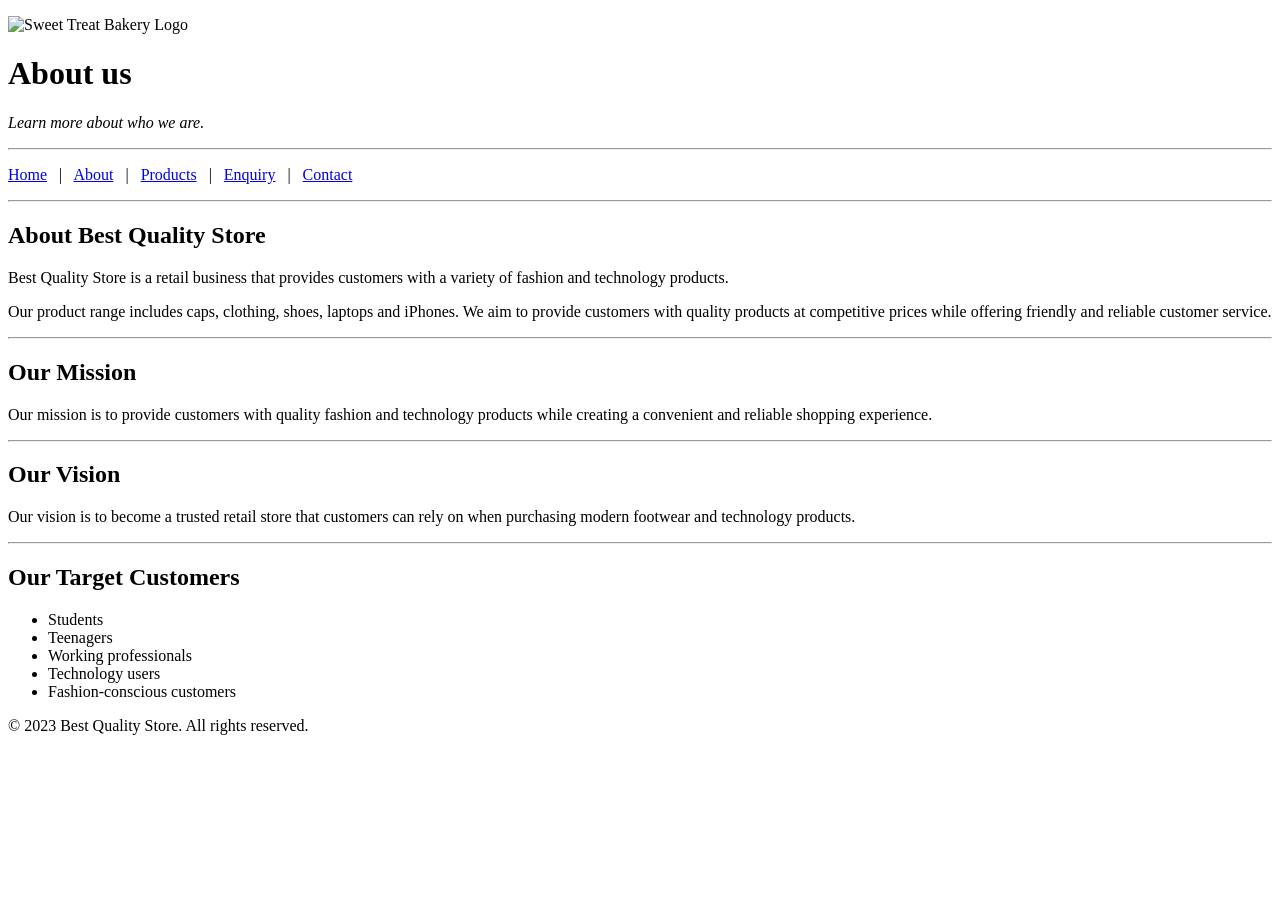
==== about.html @ 31a7d73c "Product update" ====
<!DOCTYPE html>
<html lang="en">
<head>
    <meta charset="UTF-8">
    <meta name="viewport" content="width=device-width, initial-scale=1.0">
    <title>Best Quality Store - About Us</title>
</head>
<body>

    <header>

        <p>
            <img src="Images/Logo.jpg"
                 alt="Sweet Treat Bakery Logo"
                 width="120">
        </p>

        <h1>About us</h1>

        <p>
            <em>Learn more about who we are.</em>
        </p>

    <hr>

    <!-- ========================= -->
    <!-- NAVIGATION -->
    <!-- ========================= -->

    <nav>

        <p>
            <a href="index.html">Home</a>
            &nbsp; | &nbsp;
            <a href="about.html">About</a>
            &nbsp; | &nbsp;
            <a href="services.html">Products</a>
            &nbsp; | &nbsp;
            <a href="enquiry.html">Enquiry</a>
            &nbsp; | &nbsp;
            <a href="contact.html">Contact</a>
        </p>

    </nav>

    <hr>

    </header>

    <main>
        <section>
            <h2>About Best Quality Store</h2>

            <p>
                Best Quality Store is a retail business that provides customers
                with a variety of fashion and technology products.
            </p>

            <p>
                Our product range includes caps, clothing, shoes, laptops and iPhones.
                We aim to provide customers with quality products at competitive
                prices while offering friendly and reliable customer service.
            </p>
        </section>

        <hr>

        <section>
            <h2>Our Mission</h2>
            <p>
                Our mission is to provide customers with quality fashion and
                technology products while creating a convenient and reliable
                shopping experience.
            </p>
        </section>

        <hr>

        <section>
            <h2>Our Vision</h2>
            <p>
                Our vision is to become a trusted retail store that customers
                can rely on when purchasing modern footwear and
                technology products.
            </p>
        </section>

        <hr>

        <section>
            <h2>Our Target Customers</h2>
            <ul>
                <li>Students</li>
                <li>Teenagers</li>
                <li>Working professionals</li>
                <li>Technology users</li>
                <li>Fashion-conscious customers</li>
            </ul>
        </section>
    </main>

    <footer>
        <p>&copy; 2023 Best Quality Store. All rights reserved.</p>
    </footer>

</body>
</html>
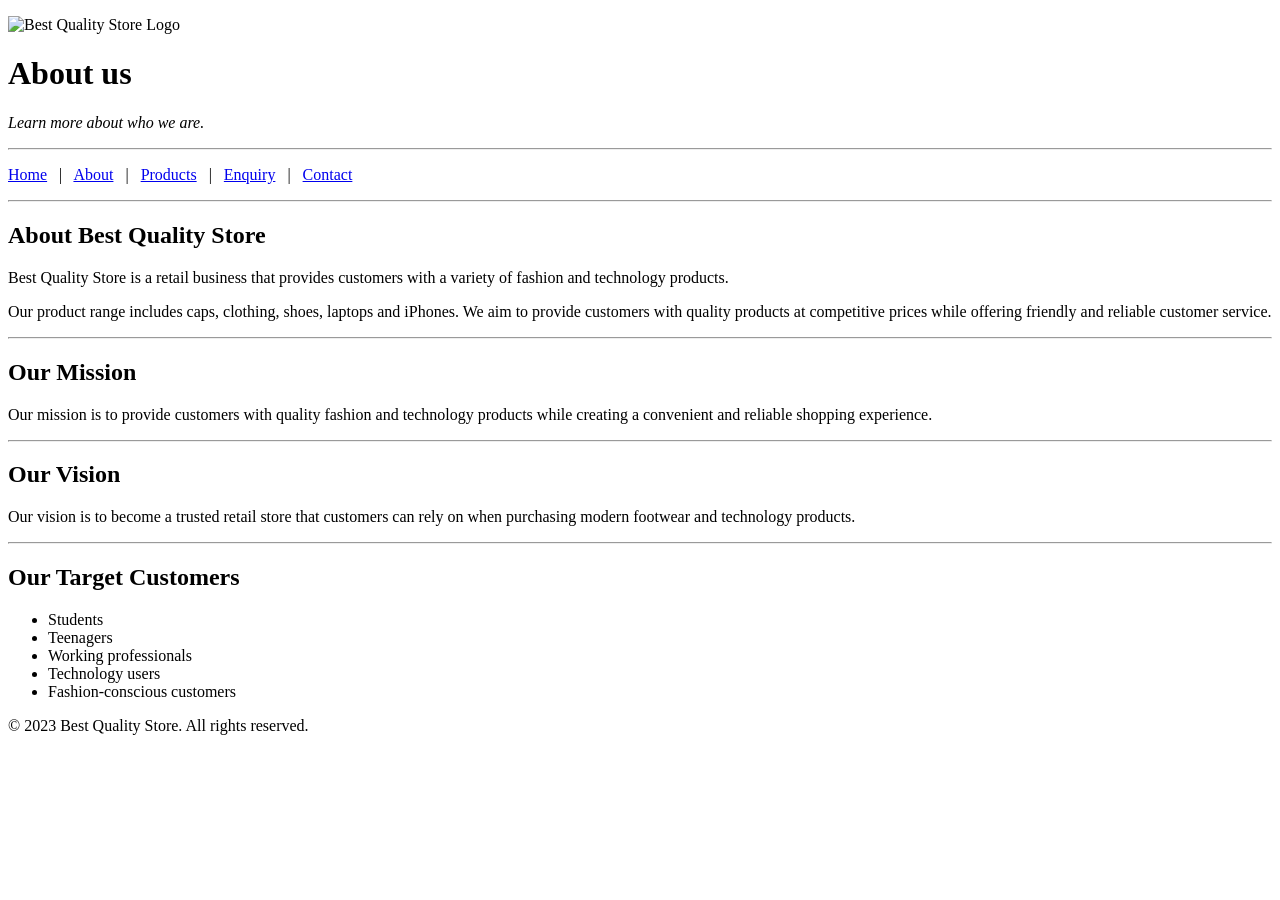
==== commit ee9a4862: "few updates" ====
--- a/about.html
+++ b/about.html
@@ -11,7 +11,7 @@
 
         <p>
             <img src="Images/Logo.jpg"
-                 alt="Sweet Treat Bakery Logo"
+                 alt="Best Quality Store Logo"
                  width="120">
         </p>
 
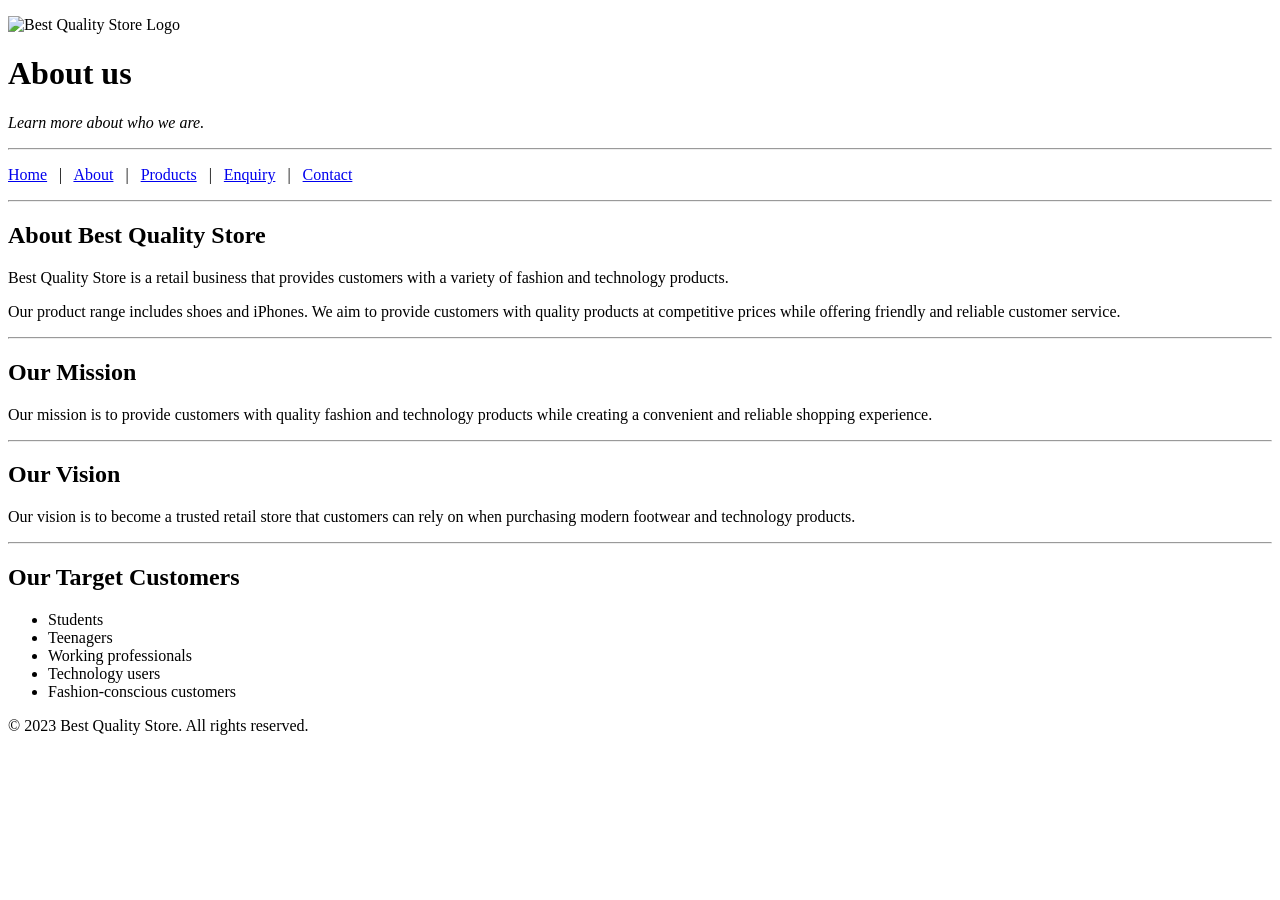
==== commit 33e75172: "Added CSS to give my code some features" ====
--- a/about.html
+++ b/about.html
@@ -57,7 +57,7 @@
             </p>
 
             <p>
-                Our product range includes caps, clothing, shoes, laptops and iPhones.
+                Our product range includes shoes and iPhones.
                 We aim to provide customers with quality products at competitive
                 prices while offering friendly and reliable customer service.
             </p>
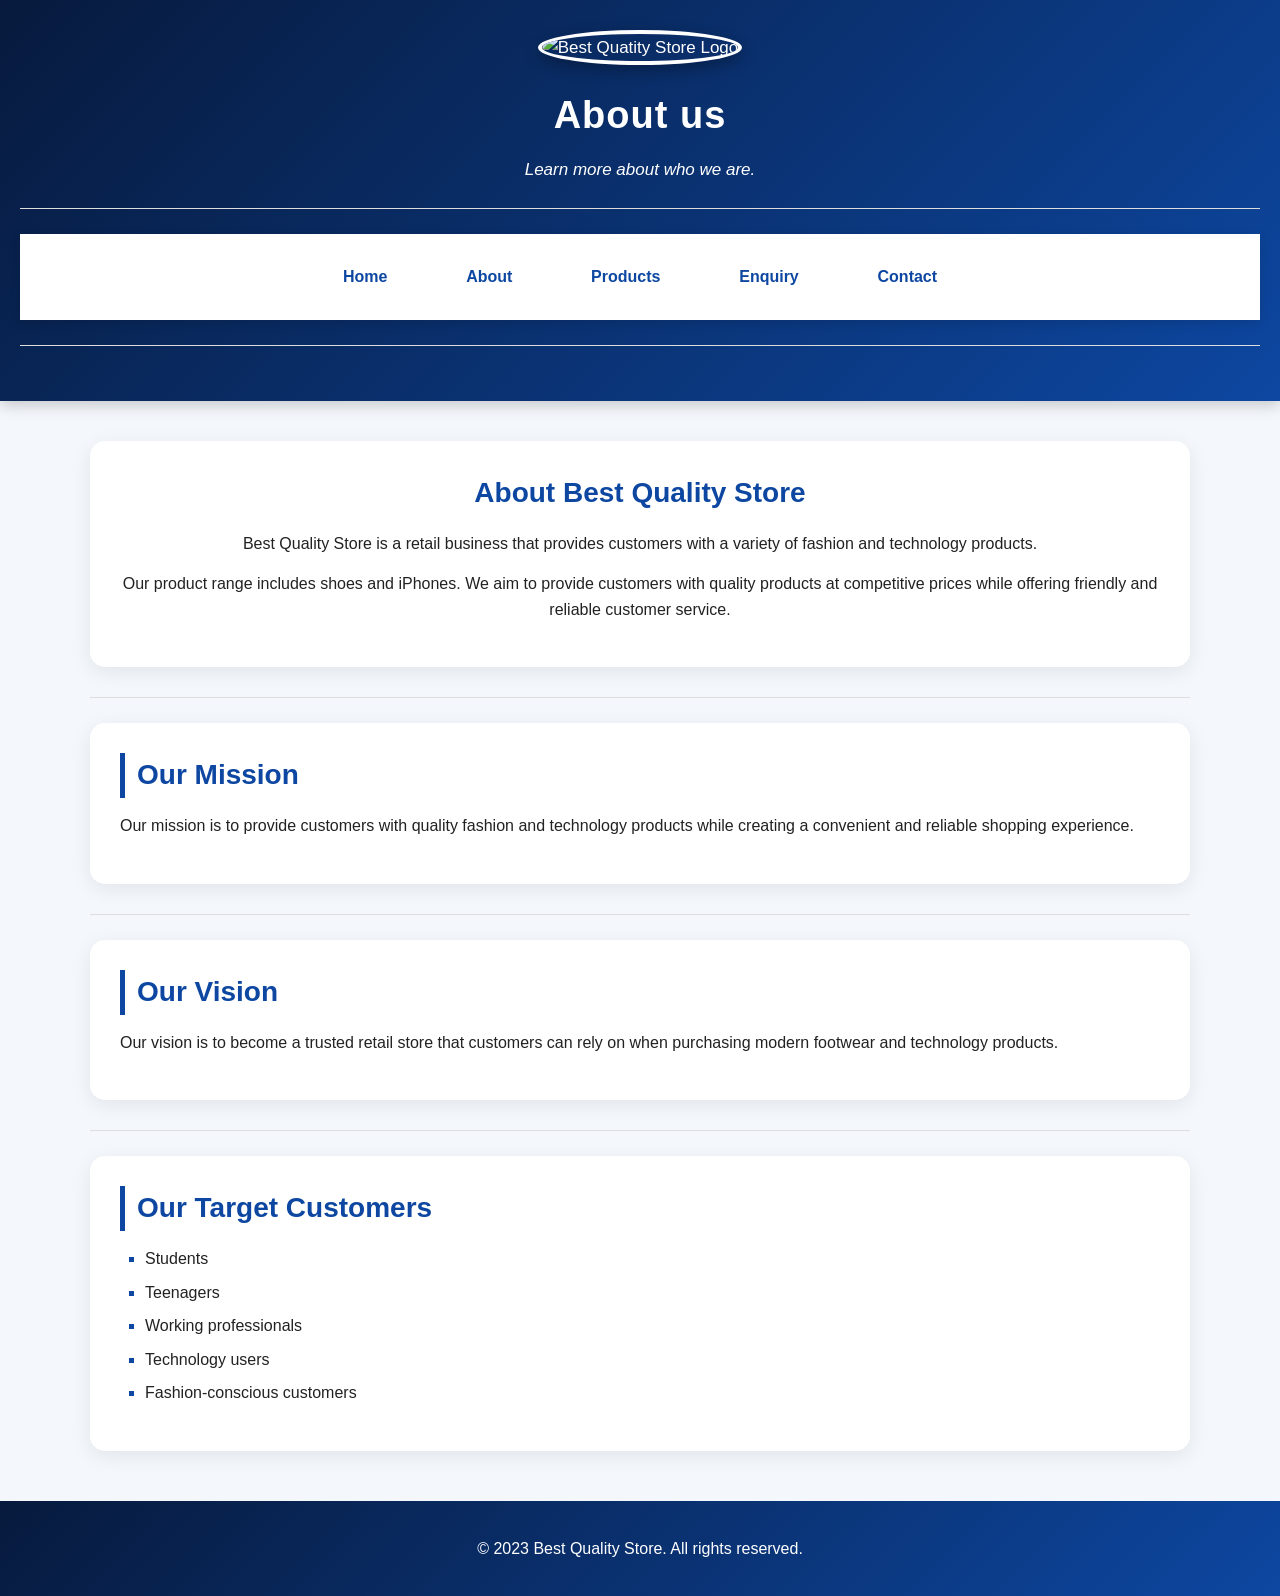
==== commit b08f2594: "i modified the html files and added a new css file to style the website." ====
--- a/about.html
+++ b/about.html
@@ -4,6 +4,7 @@
     <meta charset="UTF-8">
     <meta name="viewport" content="width=device-width, initial-scale=1.0">
     <title>Best Quality Store - About Us</title>
+    <link rel="stylesheet" href="style.css">
 </head>
 <body>
 
@@ -11,7 +12,7 @@
 
         <p>
             <img src="Images/Logo.jpg"
-                 alt="Best Quality Store Logo"
+                 alt="Best Quatity Store Logo"
                  width="120">
         </p>
 
@@ -104,4 +105,4 @@
     </footer>
 
 </body>
-</html>+</html>
--- a/style.css
+++ b/style.css
@@ -0,0 +1,416 @@
+
+/* =========================================
+   BEST QUALITY STORE - MAIN CSS
+   ========================================= */
+
+/* ---------- GENERAL SETTINGS ---------- */
+
+* {
+    margin: 0;
+    padding: 0;
+    box-sizing: border-box;
+}
+
+html {
+    scroll-behavior: smooth;
+}
+
+body {
+    font-family: Arial, Helvetica, sans-serif;
+    background-color: #f4f7fb;
+    color: #222;
+    line-height: 1.6;
+}
+
+/* ---------- HEADER ---------- */
+
+header {
+    background: linear-gradient(135deg, #071a3d, #0d47a1);
+    color: white;
+    text-align: center;
+    padding: 30px 20px;
+    box-shadow: 0 4px 15px rgba(0, 0, 0, 0.2);
+}
+
+header img {
+    width: 120px;
+    height: 120px;
+    object-fit: cover;
+    border-radius: 50%;
+    border: 4px solid white;
+    box-shadow: 0 5px 15px rgba(0, 0, 0, 0.3);
+    margin-bottom: 10px;
+}
+
+header h1 {
+    font-size: 38px;
+    margin: 10px 0;
+    letter-spacing: 1px;
+}
+
+header p {
+    font-size: 17px;
+}
+
+/* ---------- NAVIGATION ---------- */
+
+nav {
+    background-color: #ffffff;
+    text-align: center;
+    padding: 15px 10px;
+    position: sticky;
+    top: 0;
+    z-index: 1000;
+    box-shadow: 0 3px 10px rgba(0, 0, 0, 0.12);
+}
+
+nav p {
+    margin: 0;
+}
+
+nav a {
+    display: inline-block;
+    color: #0d47a1;
+    text-decoration: none;
+    font-weight: bold;
+    font-size: 16px;
+    padding: 10px 18px;
+    margin: 3px;
+    border-radius: 25px;
+    transition: all 0.3s ease;
+}
+
+/* Remove the | separators visually */
+nav a {
+    border: 2px solid transparent;
+}
+
+nav a:hover {
+    background-color: #0d47a1;
+    color: white;
+    border-color: #0d47a1;
+    transform: translateY(-2px);
+}
+
+nav a:active {
+    transform: scale(0.95);
+}
+
+/* ---------- MAIN CONTENT ---------- */
+
+main {
+    width: 90%;
+    max-width: 1100px;
+    margin: 40px auto;
+}
+
+/* ---------- SECTIONS ---------- */
+
+section {
+    background-color: white;
+    padding: 30px;
+    margin-bottom: 30px;
+    border-radius: 15px;
+    box-shadow: 0 5px 20px rgba(0, 0, 0, 0.08);
+}
+
+section:hover {
+    box-shadow: 0 8px 25px rgba(0, 0, 0, 0.12);
+}
+
+section h2 {
+    color: #0d47a1;
+    font-size: 28px;
+    margin-bottom: 15px;
+    border-left: 5px solid #0d47a1;
+    padding-left: 12px;
+}
+
+section h3 {
+    color: #071a3d;
+    font-size: 21px;
+    margin: 20px 0 10px;
+}
+
+section p {
+    margin-bottom: 15px;
+}
+
+/* ---------- HORIZONTAL LINES ---------- */
+
+hr {
+    border: none;
+    height: 1px;
+    background-color: #ddd;
+    margin: 25px 0;
+}
+
+/* ---------- IMAGES ---------- */
+
+main img {
+    max-width: 100%;
+    height: auto;
+    border-radius: 12px;
+}
+
+main img[onclick] {
+    cursor: pointer;
+    transition: all 0.3s ease;
+}
+
+main img[onclick]:hover {
+    transform: scale(1.05);
+    box-shadow: 0 8px 20px rgba(0, 0, 0, 0.2);
+}
+
+/* ---------- LISTS ---------- */
+
+ul,
+ol {
+    margin: 15px 0 15px 25px;
+}
+
+li {
+    margin-bottom: 8px;
+}
+
+ul li::marker {
+    color: #0d47a1;
+}
+
+/* ---------- BUTTONS ---------- */
+
+button {
+    background: linear-gradient(135deg, #0d47a1, #1976d2);
+    color: white;
+    border: none;
+    padding: 13px 25px;
+    border-radius: 25px;
+    font-size: 16px;
+    font-weight: bold;
+    cursor: pointer;
+    transition: all 0.3s ease;
+    box-shadow: 0 4px 10px rgba(13, 71, 161, 0.25);
+}
+
+button:hover {
+    background: linear-gradient(135deg, #071a3d, #0d47a1);
+    transform: translateY(-2px);
+    box-shadow: 0 7px 18px rgba(13, 71, 161, 0.35);
+}
+
+button:active {
+    transform: scale(0.96);
+}
+
+/* ---------- LINKS ---------- */
+
+main a {
+    color: #0d47a1;
+    font-weight: bold;
+    text-decoration: none;
+}
+
+main a:hover {
+    text-decoration: underline;
+}
+
+/* ---------- FORMS ---------- */
+
+form {
+    width: 100%;
+}
+
+form section {
+    background-color: #f8faff;
+    box-shadow: none;
+    border: 1px solid #e1e7f0;
+}
+
+label {
+    display: inline-block;
+    font-weight: bold;
+    color: #333;
+    margin-bottom: 6px;
+}
+
+input,
+textarea,
+select {
+    width: 100%;
+    padding: 13px 15px;
+    border: 2px solid #d8dee9;
+    border-radius: 8px;
+    background-color: white;
+    font-size: 15px;
+    font-family: Arial, Helvetica, sans-serif;
+    transition: all 0.3s ease;
+}
+
+textarea {
+    resize: vertical;
+    min-height: 120px;
+}
+
+input:focus,
+textarea:focus,
+select:focus {
+    outline: none;
+    border-color: #0d47a1;
+    box-shadow: 0 0 0 3px rgba(13, 71, 161, 0.12);
+}
+
+/* ---------- RADIO BUTTONS ---------- */
+
+input[type="radio"] {
+    width: auto;
+    margin-right: 7px;
+    accent-color: #0d47a1;
+    cursor: pointer;
+}
+
+input[type="radio"] + label {
+    display: inline;
+    cursor: pointer;
+    font-weight: normal;
+}
+
+/* ---------- NUMBER INPUT ---------- */
+
+input[type="number"] {
+    max-width: 250px;
+}
+
+/* ---------- CONTACT INFORMATION ---------- */
+
+section strong {
+    color: #071a3d;
+}
+
+/* ---------- GOOGLE MAP ---------- */
+
+iframe {
+    width: 100%;
+    max-width: 800px;
+    height: 400px;
+    border: none;
+    border-radius: 12px;
+    box-shadow: 0 5px 15px rgba(0, 0, 0, 0.15);
+}
+
+/* ---------- FOOTER ---------- */
+
+footer {
+    background: linear-gradient(135deg, #071a3d, #0d47a1);
+    color: white;
+    text-align: center;
+    padding: 30px 20px;
+    margin-top: 50px;
+}
+
+footer p {
+    margin: 5px 0;
+}
+
+/* ---------- HOME PAGE ---------- */
+
+main > section:first-child {
+    text-align: center;
+}
+
+main > section:first-child h2 {
+    border-left: none;
+    padding-left: 0;
+}
+
+/* ---------- PRODUCT IMAGES ---------- */
+
+main img[alt="Shoes"],
+main img[alt="iPhone"] {
+    width: 200px;
+    height: 200px;
+    object-fit: cover;
+    border: 4px solid #f0f3f8;
+}
+
+/* ---------- PRODUCT LIST ---------- */
+
+section ul {
+    list-style-type: square;
+}
+
+/* ---------- RESPONSIVE DESIGN ---------- */
+
+@media screen and (max-width: 768px) {
+
+    header {
+        padding: 25px 15px;
+    }
+
+    header h1 {
+        font-size: 30px;
+    }
+
+    nav {
+        position: relative;
+    }
+
+    nav a {
+        display: block;
+        width: 90%;
+        margin: 5px auto;
+    }
+
+    main {
+        width: 94%;
+        margin: 25px auto;
+    }
+
+    section {
+        padding: 20px;
+    }
+
+    section h2 {
+        font-size: 24px;
+    }
+
+    iframe {
+        height: 300px;
+    }
+}
+
+/* ---------- SMALL MOBILE DEVICES ---------- */
+
+@media screen and (max-width: 480px) {
+
+    header h1 {
+        font-size: 25px;
+    }
+
+    header img {
+        width: 100px;
+        height: 100px;
+    }
+
+    section {
+        padding: 15px;
+    }
+
+    section h2 {
+        font-size: 21px;
+    }
+
+    button {
+        width: 100%;
+    }
+
+    input,
+    textarea,
+    select {
+        font-size: 14px;
+    }
+
+    iframe {
+        height: 250px;
+    }
+}
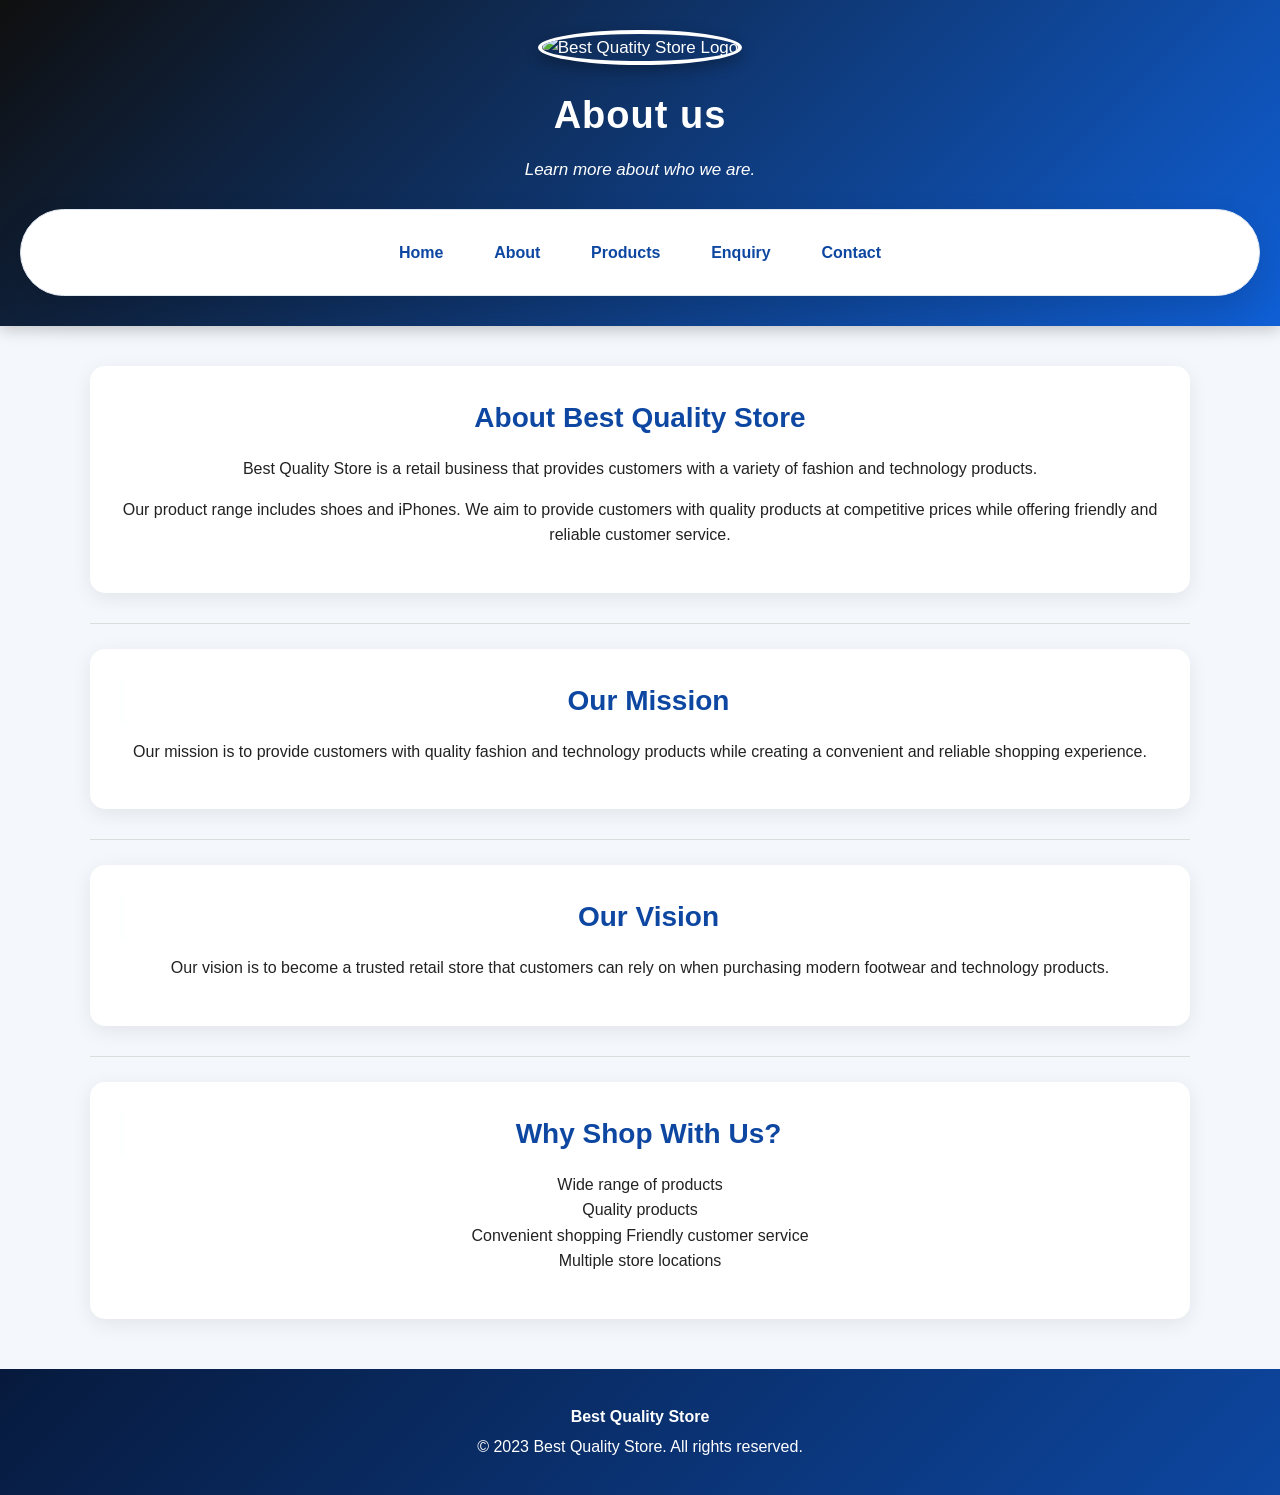
==== commit 5c7b9e1e: "added css" ====
--- a/about.html
+++ b/about.html
@@ -4,7 +4,7 @@
     <meta charset="UTF-8">
     <meta name="viewport" content="width=device-width, initial-scale=1.0">
     <title>Best Quality Store - About Us</title>
-    <link rel="stylesheet" href="style.css">
+    <link rel="stylesheet" href="css/style.css">
 </head>
 <body>
 
@@ -22,7 +22,7 @@
             <em>Learn more about who we are.</em>
         </p>
 
-    <hr>
+    <br>
 
     <!-- ========================= -->
     <!-- NAVIGATION -->
@@ -32,19 +32,13 @@
 
         <p>
             <a href="index.html">Home</a>
-            &nbsp; | &nbsp;
             <a href="about.html">About</a>
-            &nbsp; | &nbsp;
             <a href="services.html">Products</a>
-            &nbsp; | &nbsp;
             <a href="enquiry.html">Enquiry</a>
-            &nbsp; | &nbsp;
             <a href="contact.html">Contact</a>
         </p>
 
     </nav>
-
-    <hr>
 
     </header>
 
@@ -89,19 +83,29 @@
         <hr>
 
         <section>
-            <h2>Our Target Customers</h2>
-            <ul>
-                <li>Students</li>
-                <li>Teenagers</li>
-                <li>Working professionals</li>
-                <li>Technology users</li>
-                <li>Fashion-conscious customers</li>
-            </ul>
+            <h2>Why Shop With Us?</h2>
+            <p>
+                Wide range of products</br>
+                Quality products</br>
+                Convenient shopping</li>
+                Friendly customer service</br>
+                Multiple store locations</br>
+            </p>
         </section>
+
     </main>
 
     <footer>
-        <p>&copy; 2023 Best Quality Store. All rights reserved.</p>
+
+        <p>
+            <strong>Best Quality Store</strong>
+        </p>
+
+        <p>
+            &copy; 2023 Best Quality Store.
+            All rights reserved.
+        </p>
+
     </footer>
 
 </body>
--- a/css/style.css
+++ b/css/style.css
@@ -0,0 +1,539 @@
+/* =========================================
+   BEST QUALITY STORE - MAIN CSS
+   ========================================= */
+
+/* ---------- GENERAL SETTINGS ---------- */
+
+* {
+    margin: 0;
+    padding: 0;
+    box-sizing: border-box;
+}
+
+html {
+    scroll-behavior: smooth;
+}
+
+body {
+    font-family: Arial, Helvetica, sans-serif;
+    background-color: #f4f7fb;
+    color: #222;
+    line-height: 1.6;
+}
+
+/* ---------- HEADER ---------- */
+
+header {
+    background: linear-gradient(135deg, #0f0f0f, #0f5fd6);
+    color: white;
+    text-align: center;
+    padding: 30px 20px;
+    box-shadow: 0 4px 15px rgba(0, 0, 0, 0.2);
+}
+
+header img {
+    width: 120px;
+    height: 120px;
+    object-fit: cover;
+    border-radius: 50%;
+    border: 4px solid white;
+    box-shadow: 0 5px 15px rgba(0, 0, 0, 0.3);
+    margin-bottom: 10px;
+}
+
+header h1 {
+    font-size: 38px;
+    margin: 10px 0;
+    letter-spacing: 1px;
+}
+
+header p {
+    font-size: 17px;
+}
+
+/* ---------- NAVIGATION ---------- */
+
+nav {
+    background-color: #ffffff;
+    text-align: center;
+    padding: 15px 20px;
+    position: sticky;
+    top: 0;
+    border-radius: 60px;
+    backdrop-filter: blur(15px);
+    z-index: 1000;
+    box-shadow: 0 15px 35px rgba(0, 0, 0, 0.12);
+    border: 1px solid #e1e7f0;
+}
+
+nav p {
+    margin: 0;
+}
+
+nav a {
+    display: inline-block;
+    color: #0d47a1;
+    text-decoration: none;
+    font-weight: bold;
+    font-size: 16px;
+    padding: 10px 18px;
+    margin: 3px;
+    border-radius: 25px;
+    border: 2px solid transparent;
+    transition: all 0.3s ease;
+}
+
+nav a:hover {
+    background-color: #0d47a1;
+    color: white;
+    border-color: #0d47a1;
+    transform: translateY(-2px);
+}
+
+nav a:active {
+    transform: scale(0.95);
+}
+
+/* ---------- MAIN CONTENT ---------- */
+
+main {
+    width: 90%;
+    max-width: 1100px;
+    margin: 40px auto;
+}
+
+/* ---------- SECTIONS ---------- */
+
+section {
+    background-color: white;
+    text-align: center;
+    padding: 30px;
+    margin-bottom: 30px;
+    border-radius: 15px;
+    box-shadow: 0 5px 20px rgba(0, 0, 0, 0.08);
+}
+
+section:hover {
+    box-shadow: 0 8px 25px rgba(0, 0, 0, 0.12);
+}
+
+section h2 {
+    color: #0d47a1;
+    font-size: 28px;
+    margin-bottom: 15px;
+    border-left: 5px solid #fdffff;
+    padding-left: 12px;
+}
+
+section h3 {
+    color: #071a3d;
+    font-size: 21px;
+    margin: 20px 0 10px;
+}
+
+section p {
+    margin-bottom: 15px;
+}
+
+/* ---------- HORIZONTAL LINES ---------- */
+
+hr {
+    border: none;
+    height: 1px;
+    background-color: #ddd;
+    margin: 25px 0;
+}
+
+/* =================================================
+   PRODUCT CONTAINER - HORIZONTAL LAYOUT
+   ================================================= */
+
+.products {
+    display: flex;
+    flex-direction: row;
+    justify-content: center;
+    align-items: stretch;
+    gap: 30px;
+    flex-wrap: wrap;
+    width: 100%;
+    margin: 30px auto;
+}
+
+/* ---------- INDIVIDUAL PRODUCT ---------- */
+
+.product {
+    width: 220px;
+    min-height: 330px;
+    background-color: #ffffff;
+    padding: 20px;
+    text-align: center;
+    border-radius: 15px;
+    border: 1px solid #e1e7f0;
+    box-shadow: 0 5px 15px rgba(0, 0, 0, 0.10);
+    display: flex;
+    flex-direction: column;
+    align-items: center;
+    justify-content: space-between;
+    transition: all 0.3s ease;
+}
+
+/* ---------- PRODUCT HOVER ---------- */
+
+.product:hover {
+    transform: translateY(-8px);
+    box-shadow: 0 12px 25px rgba(0, 0, 0, 0.18);
+    border-color: #0d47a1;
+}
+
+/* ---------- PRODUCT IMAGE ---------- */
+
+.product img {
+    width: 160px;
+    height: 160px;
+    object-fit: contain;
+    display: block;
+    margin: 0 auto 15px;
+    border-radius: 12px;
+    transition: transform 0.3s ease;
+}
+
+/* Make product image slightly bigger when hovering */
+
+.product:hover img {
+    transform: scale(1.08);
+}
+
+/* ---------- PRODUCT NAME ---------- */
+
+.product h3 {
+    color: #071a3d;
+    font-size: 20px;
+    margin: 10px 0 15px;
+}
+
+/* ---------- PRODUCT BUTTON ---------- */
+
+.product button {
+    width: auto;
+    min-width: 130px;
+    margin-top: 10px;
+}
+
+/* ---------- PRODUCT GRID ALTERNATIVE ---------- */
+
+.product-container {
+    display: flex;
+    flex-direction: row;
+    justify-content: center;
+    align-items: stretch;
+    gap: 30px;
+    flex-wrap: wrap;
+}
+
+/* ---------- IMAGES ---------- */
+
+main img {
+    max-width: 100%;
+    height: auto;
+    border-radius: 12px;
+}
+
+main img[onclick] {
+    cursor: pointer;
+    transition: all 0.3s ease;
+}
+
+main img[onclick]:hover {
+    transform: scale(1.05);
+    box-shadow: 0 8px 20px rgba(0, 0, 0, 0.2);
+}
+
+/* ---------- PRODUCT IMAGES ---------- */
+
+main img[alt="Shoes"],
+main img[alt="iPhone"] {
+    width: 200px;
+    height: 200px;
+    object-fit: cover;
+    border: 4px solid #ffffff;
+    margin: 0 auto 15px;
+}
+
+/* ---------- LISTS ---------- */
+
+ul,
+ol {
+    margin: 15px 0 15px 25px;
+}
+
+li {
+    margin-bottom: 8px;
+}
+
+ul li::marker {
+    color: #0d47a1;
+}
+
+/* ---------- PRODUCT LIST ---------- */
+
+section ul {
+    list-style-type: square;
+}
+
+/* ---------- BUTTONS ---------- */
+
+button {
+    background: linear-gradient(135deg, #0d47a1, #1976d2);
+    color: white;
+    border: none;
+    padding: 13px 25px;
+    border-radius: 25px;
+    font-size: 16px;
+    font-weight: bold;
+    cursor: pointer;
+    transition: all 0.3s ease;
+    box-shadow: 0 4px 10px rgba(13, 71, 161, 0.25);
+}
+
+button:hover {
+    background: linear-gradient(135deg, #071a3d, #0d47a1);
+    transform: translateY(-2px);
+    box-shadow: 0 7px 18px rgba(13, 71, 161, 0.35);
+}
+
+button:active {
+    transform: scale(0.96);
+}
+
+/* ---------- LINKS ---------- */
+
+main a {
+    color: #0d47a1;
+    font-weight: bold;
+    text-decoration: none;
+}
+
+main a:hover {
+    text-decoration: underline;
+}
+
+/* ---------- FORMS ---------- */
+
+form {
+    width: 100%;
+}
+
+form section {
+    background-color: #f8faff;
+    box-shadow: none;
+    border: 1px solid #e1e7f0;
+}
+
+label {
+    display: inline-block;
+    font-weight: bold;
+    color: #333;
+    margin-bottom: 6px;
+}
+
+input,
+textarea,
+select {
+    width: 100%;
+    padding: 13px 15px;
+    border: 2px solid #d8dee9;
+    border-radius: 8px;
+    background-color: white;
+    font-size: 15px;
+    font-family: Arial, Helvetica, sans-serif;
+    transition: all 0.3s ease;
+}
+
+textarea {
+    resize: vertical;
+    min-height: 120px;
+}
+
+input:focus,
+textarea:focus,
+select:focus {
+    outline: none;
+    border-color: #0d47a1;
+    box-shadow: 0 0 0 3px rgba(13, 71, 161, 0.12);
+}
+
+/* ---------- RADIO BUTTONS ---------- */
+
+input[type="radio"] {
+    width: auto;
+    margin-right: 7px;
+    accent-color: #0d47a1;
+    cursor: pointer;
+}
+
+input[type="radio"] + label {
+    display: inline;
+    cursor: pointer;
+    font-weight: normal;
+}
+
+/* ---------- NUMBER INPUT ---------- */
+
+input[type="number"] {
+    max-width: 250px;
+}
+
+/* ---------- CONTACT INFORMATION ---------- */
+
+section strong {
+    color: #071a3d;
+}
+
+/* ---------- GOOGLE MAP ---------- */
+
+iframe {
+    width: 100%;
+    max-width: 800px;
+    height: 400px;
+    border: none;
+    border-radius: 12px;
+    box-shadow: 0 5px 15px rgba(0, 0, 0, 0.15);
+}
+
+/* ---------- FOOTER ---------- */
+
+footer {
+    background: linear-gradient(135deg, #071a3d, #0d47a1);
+    color: white;
+    text-align: center;
+    padding: 30px 20px;
+    margin-top: 50px;
+}
+
+footer p {
+    margin: 5px 0;
+}
+
+/* ---------- HOME PAGE ---------- */
+
+main > section:first-child {
+    text-align: center;
+}
+
+main > section:first-child h2 {
+    border-left: none;
+    padding-left: 0;
+}
+
+/* =================================================
+   RESPONSIVE DESIGN
+   ================================================= */
+
+/* ---------- TABLETS ---------- */
+
+@media screen and (max-width: 991.98px) {
+
+    .products,
+    .product-container {
+        gap: 20px;
+    }
+
+    .product {
+        width: 200px;
+    }
+}
+
+/* ---------- MOBILE ---------- */
+
+@media screen and (max-width: 575.98px) {
+
+    header {
+        padding: 25px 15px;
+    }
+
+    header h1 {
+        font-size: 30px;
+    }
+
+    nav {
+        display: center;
+        gap: 20px;
+        overflow-x: auto;
+        white-space: nowrap;
+        padding: 10px;
+    }
+
+    nav a {
+        text-decoration: none;
+    }
+
+    main {
+        width: 94%;
+        margin: 25px auto;
+    }
+
+    section {
+        padding: 20px;
+    }
+
+    section h2 {
+        font-size: 24px;
+    }
+
+    iframe {
+        height: 300px;
+    }
+
+/* ---------- Products become vertical on small screens ---------- */
+
+    .products,
+    .product-container {
+        flex-direction: row;
+        align-items: center;
+    }
+
+    .product {
+        width: 70%;
+        max-width: 160px;
+    }
+}
+
+/* ---------- SMALL MOBILE DEVICES ---------- */
+
+@media screen and (max-width: 575.98px) {
+
+    header h1 {
+        font-size: 25px;
+    }
+
+    header img {
+        width: 100px;
+        height: 100px;
+    }
+
+    section {
+        padding: 15px;
+    }
+
+    section h2 {
+        font-size: 21px;
+    }
+
+    button {
+        width: 100%;
+    }
+
+    input,
+    textarea,
+    select {
+        font-size: 14px;
+    }
+
+    iframe {
+        height: 250px;
+    }
+
+    .product {
+        width: 100%;
+    }
+}
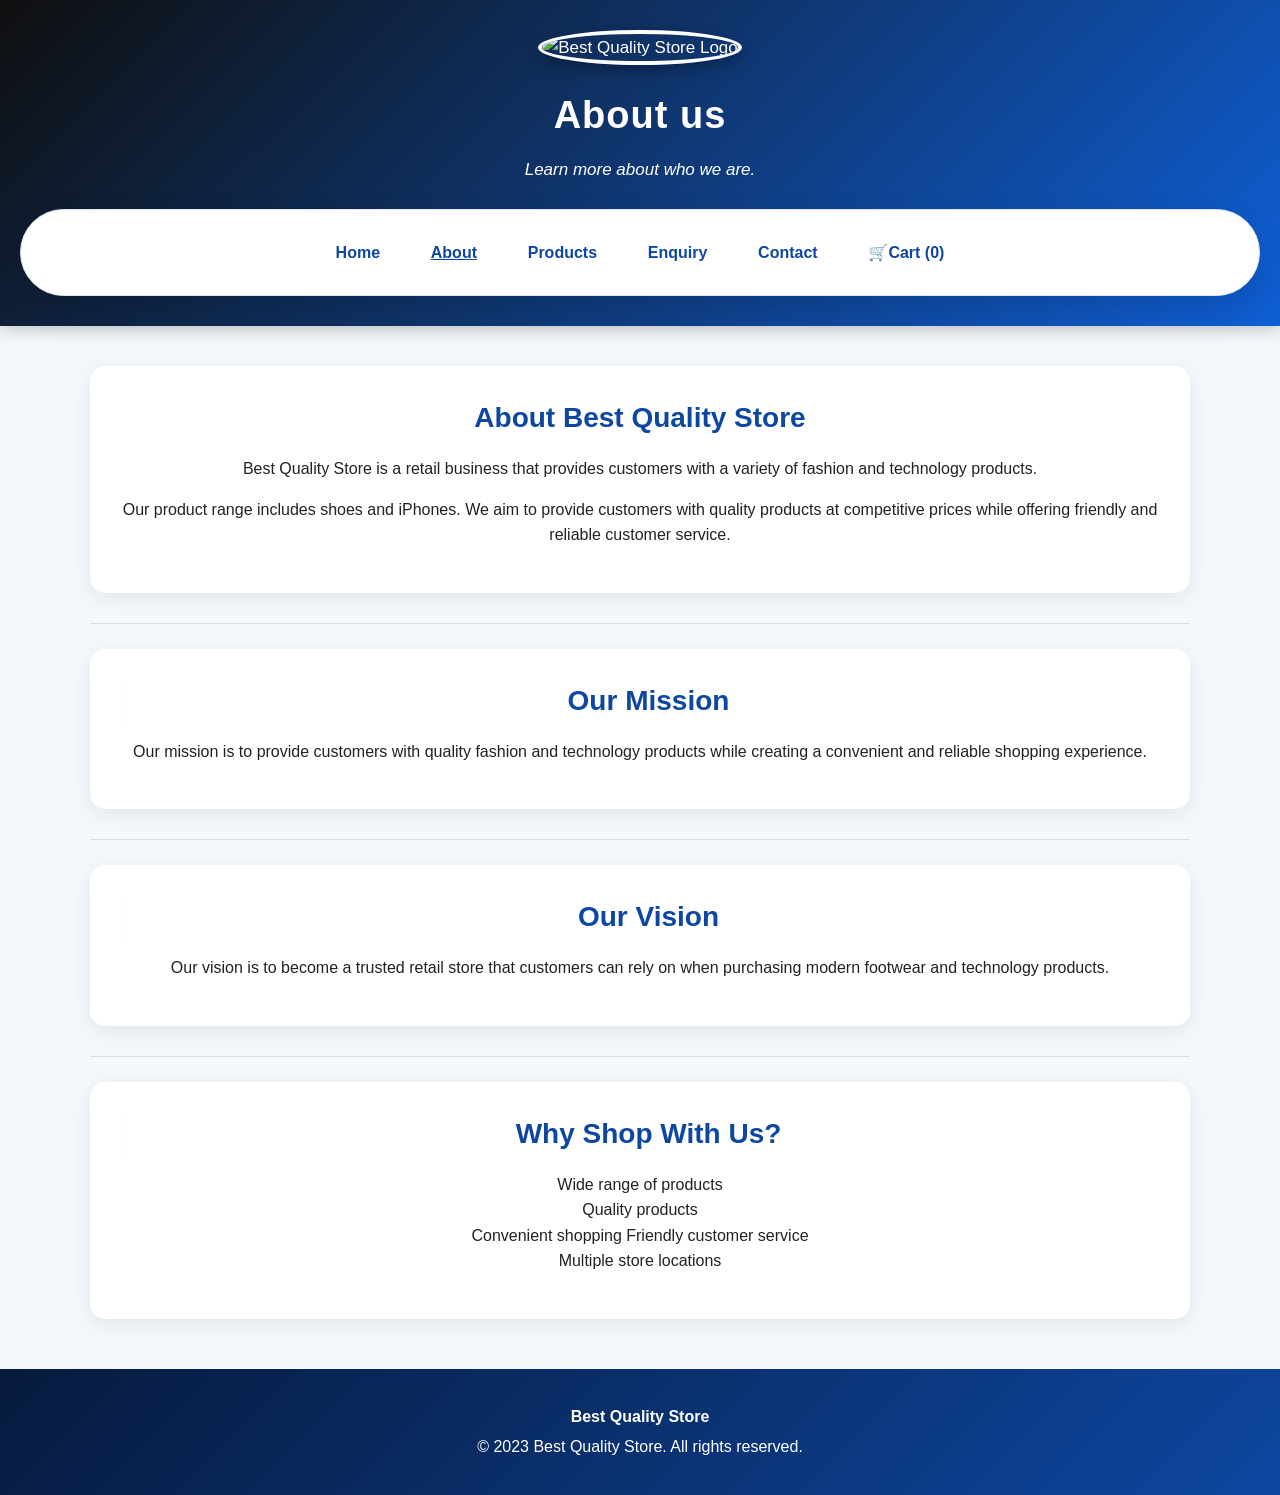
==== commit f9118a08: "added robots.txt and sitemap.xml files for SEO optimization, updated meta titles and descriptions fo" ====
--- a/about.html
+++ b/about.html
@@ -3,7 +3,8 @@
 <head>
     <meta charset="UTF-8">
     <meta name="viewport" content="width=device-width, initial-scale=1.0">
-    <title>Best Quality Store - About Us</title>
+    <title>Best Quality Store - About Us | Our Mission &amp; Vision</title>
+    <meta name="description" content="Learn more about Best Quality Store, your trusted retail store providing modern fashion shoes and technology products in Polokwane.">
     <link rel="stylesheet" href="css/style.css">
 </head>
 <body>
@@ -12,7 +13,7 @@
 
         <p>
             <img src="Images/Logo.jpg"
-                 alt="Best Quatity Store Logo"
+                 alt="Best Quality Store Logo"
                  width="120">
         </p>
 
@@ -36,6 +37,7 @@
             <a href="services.html">Products</a>
             <a href="enquiry.html">Enquiry</a>
             <a href="contact.html">Contact</a>
+            <a href="cart.html">🛒Cart (<span id="cart-count">0</span>)</a>
         </p>
 
     </nav>
@@ -97,16 +99,18 @@
 
     <footer>
 
-        <p>
-            <strong>Best Quality Store</strong>
-        </p>
+    <p>
+        <strong>Best Quality Store</strong>
+    </p>
 
-        <p>
-            &copy; 2023 Best Quality Store.
-            All rights reserved.
-        </p>
+    <p>
+        &copy; 2023 Best Quality Store.
+        All rights reserved.
+    </p>
 
-    </footer>
+</footer>
+
+<script src="js/script.js"></script>
 
 </body>
 </html>
--- a/css/style.css
+++ b/css/style.css
@@ -425,6 +425,305 @@
     padding-left: 0;
 }
 
+/* ==========================================
+   SHOPPING CART BUTTON
+   ========================================== */
+
+#cartButton {
+    background: linear-gradient(135deg, #071a3d, #0d47a1);
+    color: white;
+    border: none;
+    border-radius: 25px;
+    padding: 10px 18px;
+    font-weight: bold;
+    cursor: pointer;
+    margin-left: 10px;
+}
+
+#cartCount {
+    background: #ff3b30;
+    color: white;
+    border-radius: 50%;
+    padding: 3px 8px;
+    margin-left: 5px;
+}
+
+
+/* ==========================================
+   SHOP TOOLS
+   ========================================== */
+
+.shop-tools {
+    display: flex;
+    justify-content: center;
+    align-items: center;
+    gap: 10px;
+    margin: 25px auto;
+    flex-wrap: wrap;
+}
+
+.shop-tools input {
+    width: 300px;
+    padding: 12px;
+    border: 2px solid #ddd;
+    border-radius: 25px;
+    outline: none;
+}
+
+.shop-tools input:focus {
+    border-color: #0d47a1;
+}
+
+
+/* ==========================================
+   PRODUCT SELECT
+   ========================================== */
+
+.product select {
+    width: 90%;
+    padding: 8px;
+    margin: 5px 0;
+    border: 1px solid #ccc;
+    border-radius: 8px;
+}
+
+
+/* ==========================================
+   CART OVERLAY
+   ========================================== */
+
+.cart-overlay {
+    position: fixed;
+    inset: 0;
+    background: rgba(0, 0, 0, 0.55);
+    opacity: 0;
+    visibility: hidden;
+    transition: 0.3s;
+    z-index: 1999;
+}
+
+.cart-overlay.show {
+    opacity: 1;
+    visibility: visible;
+}
+
+
+/* ==========================================
+   CART PANEL
+   ========================================== */
+
+.cart-panel {
+    position: fixed;
+    top: 0;
+    right: -450px;
+    width: 420px;
+    max-width: 90%;
+    height: 100vh;
+    background: white;
+    z-index: 2000;
+    box-shadow: -10px 0 30px rgba(0, 0, 0, 0.25);
+    transition: right 0.4s ease;
+    display: flex;
+    flex-direction: column;
+}
+
+.cart-panel.open {
+    right: 0;
+}
+
+
+/* ==========================================
+   CART HEADER
+   ========================================== */
+
+.cart-header {
+    display: flex;
+    justify-content: space-between;
+    align-items: center;
+    padding: 20px;
+    background: linear-gradient(
+        135deg,
+        #071a3d,
+        #0d47a1
+    );
+    color: white;
+}
+
+.cart-header h2 {
+    margin: 0;
+}
+
+.cart-header button {
+    background: transparent;
+    border: none;
+    color: white;
+    font-size: 22px;
+    cursor: pointer;
+}
+
+
+/* ==========================================
+   CART ITEMS
+   ========================================== */
+
+#cartItems {
+    flex: 1;
+    overflow-y: auto;
+    padding: 15px;
+}
+
+.cart-item {
+    display: grid;
+    grid-template-columns: 1fr auto;
+    gap: 10px;
+    padding: 15px;
+    margin-bottom: 12px;
+    border-radius: 12px;
+    background: #f4f7fb;
+    border: 1px solid #e1e7f0;
+}
+
+.cart-item h3 {
+    margin: 0 0 5px;
+    color: #071a3d;
+}
+
+.cart-item p {
+    margin: 4px 0;
+}
+
+.cart-item-total {
+    display: flex;
+    align-items: center;
+    gap: 10px;
+}
+
+
+/* ==========================================
+   QUANTITY BUTTONS
+   ========================================== */
+
+.quantity-controls {
+    display: flex;
+    align-items: center;
+    gap: 8px;
+}
+
+.quantity-controls button {
+    width: 32px;
+    height: 32px;
+    padding: 0;
+    border-radius: 50%;
+}
+
+.quantity-controls span {
+    font-weight: bold;
+    min-width: 20px;
+    text-align: center;
+}
+
+
+/* ==========================================
+   REMOVE BUTTON
+   ========================================== */
+
+.remove-button {
+    background: #ff3b30 !important;
+    color: white;
+    border: none;
+    padding: 7px;
+    border-radius: 8px;
+    cursor: pointer;
+}
+
+
+/* ==========================================
+   CART FOOTER
+   ========================================== */
+
+.cart-footer {
+    padding: 20px;
+    border-top: 1px solid #ddd;
+    background: white;
+}
+
+.cart-footer h3 {
+    display: flex;
+    justify-content: space-between;
+    color: #071a3d;
+}
+
+.cart-footer button {
+    width: 100%;
+    margin-top: 10px;
+}
+
+
+/* ==========================================
+   EMPTY CART
+   ========================================== */
+
+.empty-cart {
+    text-align: center;
+    padding: 50px 20px;
+    color: #777;
+    font-size: 18px;
+}
+
+
+/* ==========================================
+   TOAST NOTIFICATION
+   ========================================== */
+
+#toast {
+    position: fixed;
+    bottom: 30px;
+    right: 30px;
+    background: #071a3d;
+    color: white;
+    padding: 15px 22px;
+    border-radius: 30px;
+    box-shadow: 0 8px 25px rgba(0,0,0,0.25);
+    transform: translateY(100px);
+    opacity: 0;
+    transition: all 0.3s ease;
+    z-index: 3000;
+}
+
+#toast.show {
+    transform: translateY(0);
+    opacity: 1;
+}
+
+
+/* ==========================================
+   MOBILE CART
+   ========================================== */
+
+@media screen and (max-width: 575.98px) {
+
+    .cart-panel {
+        width: 100%;
+        max-width: 100%;
+        right: -100%;
+    }
+
+    .shop-tools input {
+        width: 90%;
+    }
+
+    #cartButton {
+        margin-top: 8px;
+    }
+
+    #toast {
+        left: 20px;
+        right: 20px;
+        bottom: 20px;
+        text-align: center;
+    }
+}
+
 /* =================================================
    RESPONSIVE DESIGN
    ================================================= */
@@ -456,15 +755,29 @@
     }
 
     nav {
-        display: center;
-        gap: 20px;
-        overflow-x: auto;
-        white-space: nowrap;
-        padding: 10px;
+    background-color: #ffffff;
+    text-align: center;
+    padding: 15px 20px;
+    position: sticky;
+    top: 0;
+    border-radius: 60px;
+    backdrop-filter: blur(15px);
+    z-index: 1000;
+    box-shadow: 0 15px 35px rgba(0, 0, 0, 0.12);
+    border: 1px solid #e1e7f0;
     }
 
     nav a {
-        text-decoration: none;
+    display: inline-block;
+    color: #0d47a1;
+    text-decoration: none;
+    font-weight: bold;
+    font-size: 16px;
+    padding: 10px 18px;
+    margin: 3px;
+    border-radius: 25px;
+    border: 2px solid transparent;
+    transition: all 0.3s ease;
     }
 
     main {
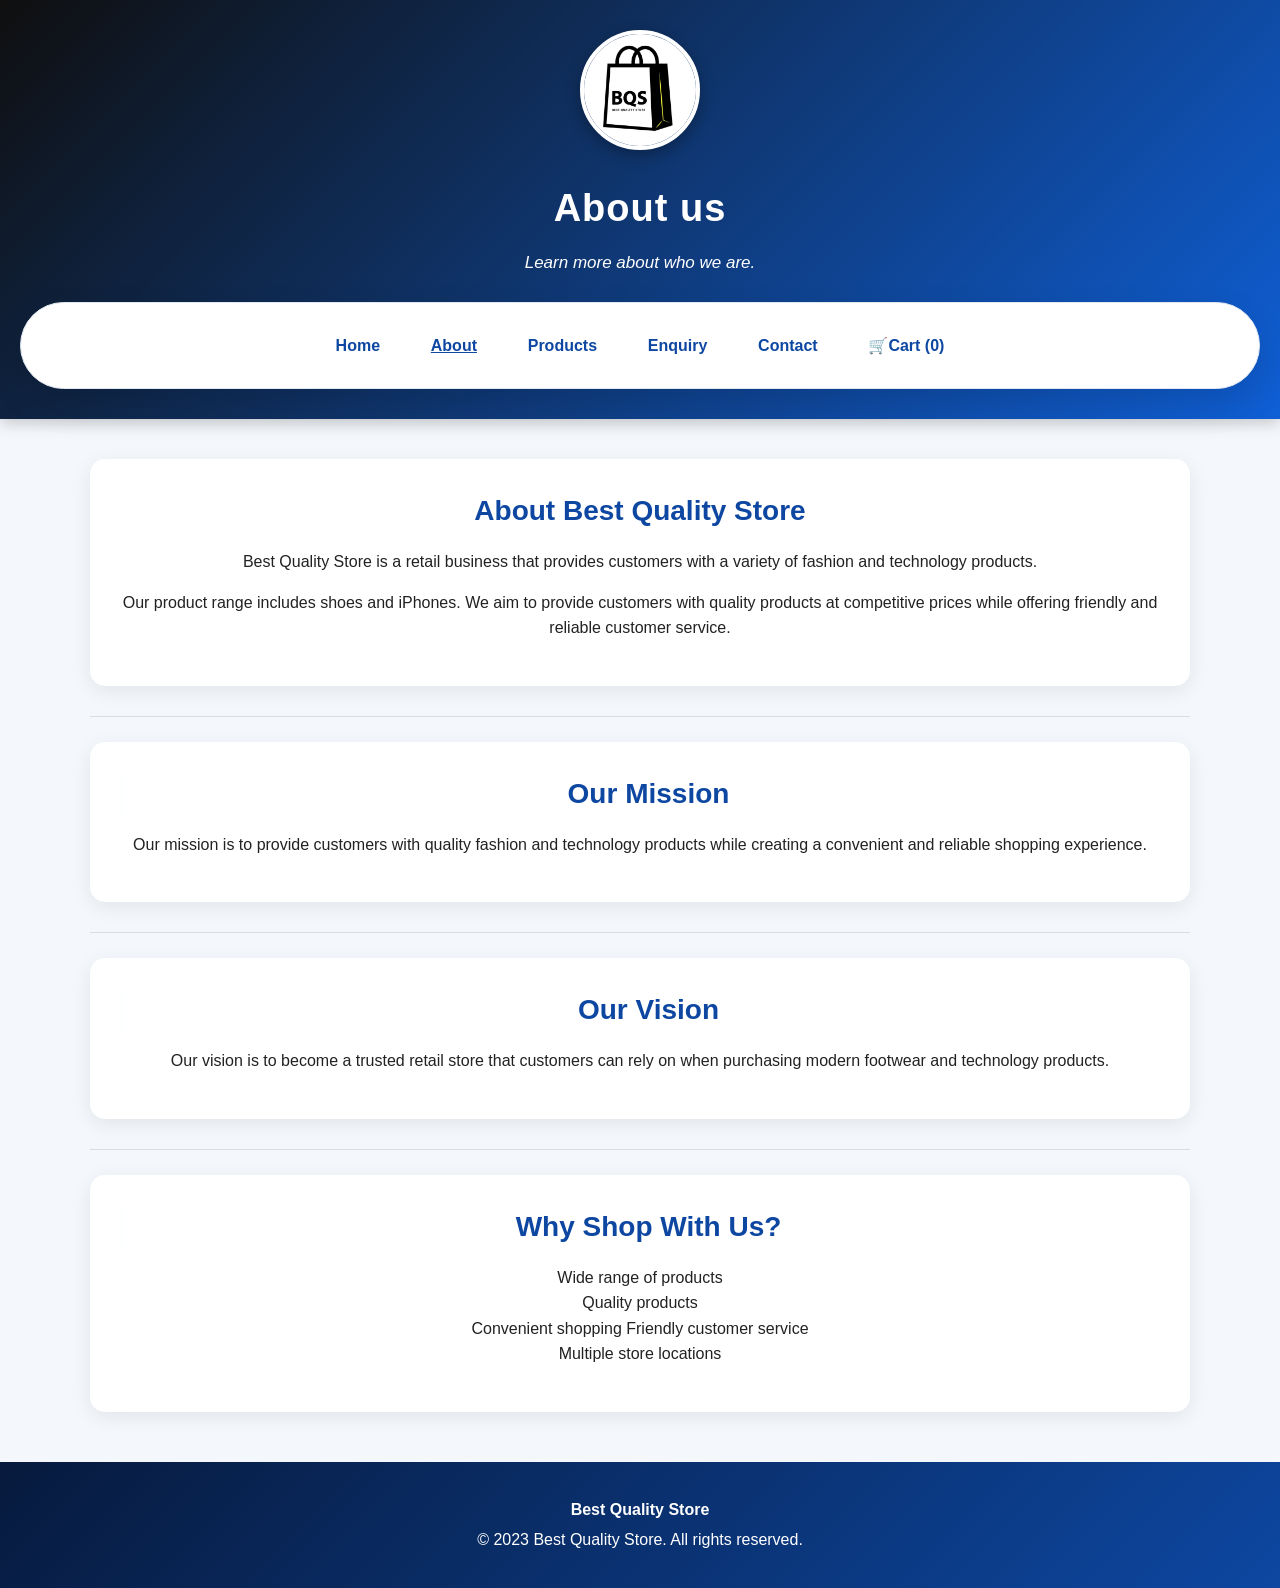
==== commit 078a935f: "updated the LOGO image path in the header of all HTML files to ensure consistency and correct displa" ====
--- a/about.html
+++ b/about.html
@@ -12,7 +12,7 @@
     <header>
 
         <p>
-            <img src="Images/Logo.jpg"
+            <img src="images/Logo.jpg"
                  alt="Best Quality Store Logo"
                  width="120">
         </p>
--- a/css/style.css
+++ b/css/style.css
@@ -725,12 +725,14 @@
 }
 
 /* =================================================
-   RESPONSIVE DESIGN
+   RESPONSIVE DESIGN (TABLETS & SMARTPHONES)
    ================================================= */
 
-/* ---------- TABLETS ---------- */
-
+/* ---------- TABLETS (iPad, Medium Screens <= 991px) ---------- */
 @media screen and (max-width: 991.98px) {
+    main {
+        width: 92%;
+    }
 
     .products,
     .product-container {
@@ -738,115 +740,181 @@
     }
 
     .product {
-        width: 200px;
-    }
-}
-
-/* ---------- MOBILE ---------- */
-
+        width: 210px;
+    }
+}
+
+/* ---------- SMARTPHONES (iPhones & Android Phones <= 576px) ---------- */
 @media screen and (max-width: 575.98px) {
 
     header {
-        padding: 25px 15px;
+        padding: 20px 12px;
+    }
+
+    header img {
+        width: 90px;
+        height: 90px;
+        border-width: 3px;
     }
 
     header h1 {
-        font-size: 30px;
-    }
-
+        font-size: 24px;
+        letter-spacing: 0.5px;
+    }
+
+    header p {
+        font-size: 14px;
+    }
+
+    /* Nav alignment for touch screens */
     nav {
-    background-color: #ffffff;
-    text-align: center;
-    padding: 15px 20px;
-    position: sticky;
-    top: 0;
-    border-radius: 60px;
-    backdrop-filter: blur(15px);
-    z-index: 1000;
-    box-shadow: 0 15px 35px rgba(0, 0, 0, 0.12);
-    border: 1px solid #e1e7f0;
+        padding: 10px 12px;
+        border-radius: 30px;
+        margin: 0 10px;
     }
 
     nav a {
-    display: inline-block;
-    color: #0d47a1;
-    text-decoration: none;
-    font-weight: bold;
-    font-size: 16px;
-    padding: 10px 18px;
-    margin: 3px;
-    border-radius: 25px;
-    border: 2px solid transparent;
-    transition: all 0.3s ease;
+        font-size: 14px;
+        padding: 8px 12px;
+        margin: 2px;
     }
 
     main {
-        width: 94%;
-        margin: 25px auto;
+        width: 95%;
+        margin: 20px auto;
     }
 
     section {
-        padding: 20px;
+        padding: 15px;
+        margin-bottom: 20px;
+        border-radius: 12px;
     }
 
     section h2 {
-        font-size: 24px;
-    }
-
-    iframe {
-        height: 300px;
-    }
-
-/* ---------- Products become vertical on small screens ---------- */
-
+        font-size: 22px;
+        padding-left: 8px;
+    }
+
+    section h3 {
+        font-size: 18px;
+    }
+
+    /* Products layout aligned in 2 by 2 grid on mobile devices */
     .products,
     .product-container {
         flex-direction: row;
-        align-items: center;
+        flex-wrap: wrap;
+        justify-content: center;
+        align-items: stretch;
+        gap: 10px;
+        width: 100%;
+        margin: 15px auto;
     }
 
     .product {
-        width: 70%;
-        max-width: 160px;
-    }
-}
-
-/* ---------- SMALL MOBILE DEVICES ---------- */
-
-@media screen and (max-width: 575.98px) {
-
-    header h1 {
-        font-size: 25px;
-    }
-
-    header img {
-        width: 100px;
-        height: 100px;
-    }
-
-    section {
-        padding: 15px;
-    }
-
-    section h2 {
-        font-size: 21px;
-    }
-
+        width: calc(50% - 6px);
+        max-width: none;
+        min-height: 290px;
+        padding: 10px;
+        justify-content: space-between;
+    }
+
+    .product img {
+        width: 110px;
+        height: 110px;
+        margin-bottom: 8px;
+    }
+
+    .product h3 {
+        font-size: 15px;
+        margin: 5px 0;
+    }
+
+    .product .price {
+        font-size: 14px;
+        font-weight: bold;
+    }
+
+    .product select {
+        padding: 5px;
+        font-size: 12px;
+        width: 100%;
+        margin: 3px 0;
+    }
+
+    .product button {
+        padding: 8px 10px;
+        font-size: 13px;
+        width: 100%;
+        min-width: auto;
+        margin-top: 8px;
+    }
+
+    /* Form elements & buttons */
     button {
         width: 100%;
+        padding: 12px 20px;
+        font-size: 15px;
     }
 
     input,
     textarea,
     select {
+        font-size: 16px; /* Prevents iOS auto-zoom on input focus */
+        padding: 12px;
+    }
+
+    /* Search bar container alignment */
+    .shop-tools,
+    main div[style*="display: flex"] {
+        flex-direction: column !important;
+        width: 100%;
+    }
+
+    #search,
+    .shop-tools input {
+        width: 100% !important;
+        max-width: 100% !important;
+    }
+
+    /* Cart item responsive alignment */
+    .cart-item {
+        flex-direction: column;
+        align-items: stretch !important;
+        text-align: center;
+        gap: 8px;
+        padding: 12px;
+    }
+
+    .cart-item img {
+        margin: 0 auto;
+    }
+
+    iframe {
+        height: 220px;
+    }
+
+    #toast {
+        left: 15px;
+        right: 15px;
+        bottom: 15px;
+        text-align: center;
         font-size: 14px;
     }
-
-    iframe {
-        height: 250px;
+}
+
+/* ---------- SMALL SMARTPHONES (Compact Androids & iPhones SE <= 400px) ---------- */
+@media screen and (max-width: 399.98px) {
+    header h1 {
+        font-size: 21px;
+    }
+
+    nav a {
+        font-size: 13px;
+        padding: 6px 10px;
     }
 
     .product {
-        width: 100%;
+        max-width: 100%;
     }
 }
